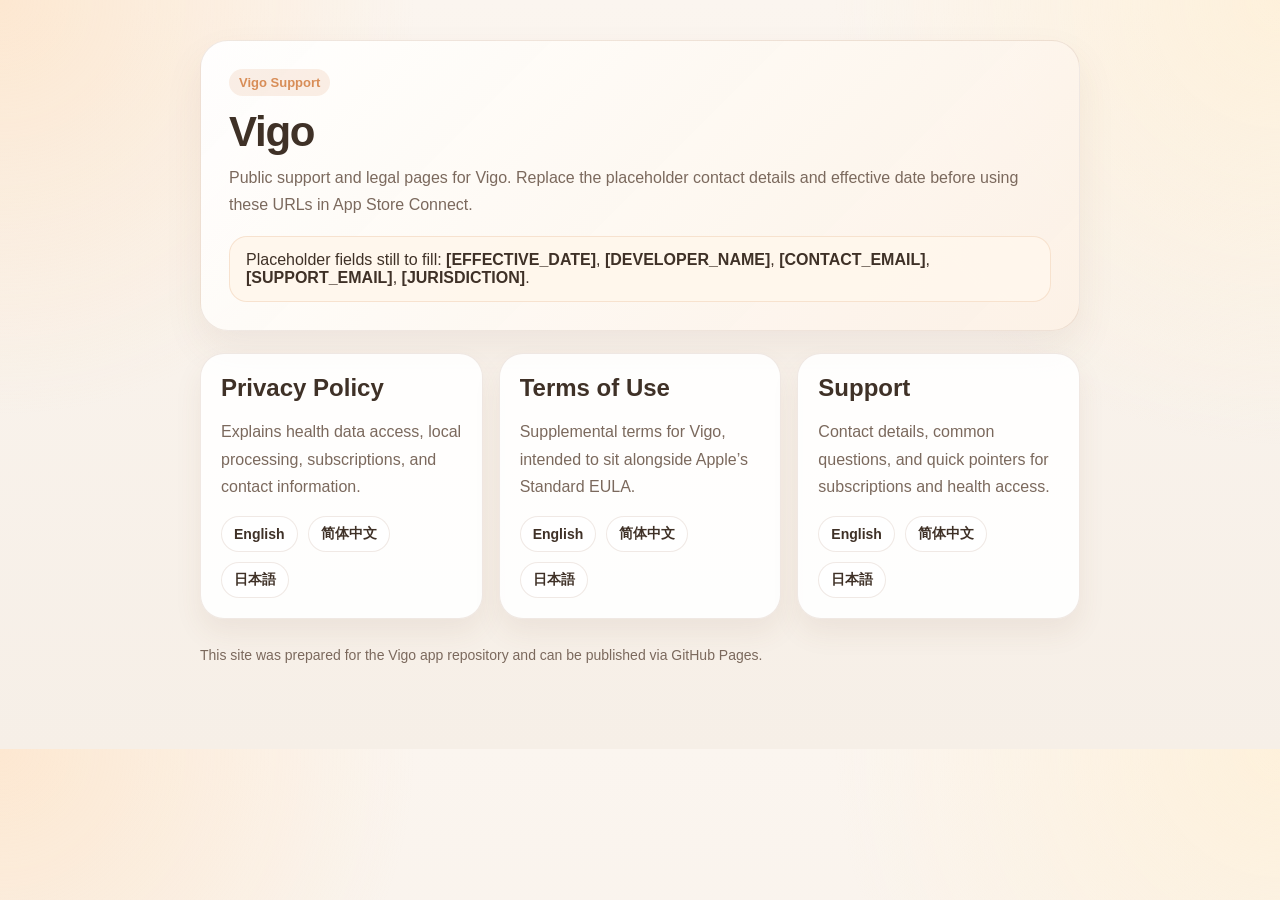
==== index.html @ 9619134c "Add Vigo legal and support pages" ====
<!doctype html>
<html lang="en">
<head>
  <meta charset="utf-8">
  <meta name="viewport" content="width=device-width, initial-scale=1">
  <title>Vigo Support</title>
  <link rel="stylesheet" href="/styles.css">
</head>
<body>
  <main class="shell">
    <section class="hero">
      <div class="tag">Vigo Support</div>
      <h1 class="brand">Vigo</h1>
      <p class="lead">Public support and legal pages for Vigo. Replace the placeholder contact details and effective date before using these URLs in App Store Connect.</p>
      <div class="notice">
        Placeholder fields still to fill: <strong>[EFFECTIVE_DATE]</strong>, <strong>[DEVELOPER_NAME]</strong>, <strong>[CONTACT_EMAIL]</strong>, <strong>[SUPPORT_EMAIL]</strong>, <strong>[JURISDICTION]</strong>.
      </div>
    </section>

    <section class="grid">
      <article class="card">
        <h2>Privacy Policy</h2>
        <p>Explains health data access, local processing, subscriptions, and contact information.</p>
        <div class="lang">
          <a class="pill" href="/privacy/en/">English</a>
          <a class="pill" href="/privacy/zh-cn/">简体中文</a>
          <a class="pill" href="/privacy/ja/">日本語</a>
        </div>
      </article>

      <article class="card">
        <h2>Terms of Use</h2>
        <p>Supplemental terms for Vigo, intended to sit alongside Apple’s Standard EULA.</p>
        <div class="lang">
          <a class="pill" href="/terms/en/">English</a>
          <a class="pill" href="/terms/zh-cn/">简体中文</a>
          <a class="pill" href="/terms/ja/">日本語</a>
        </div>
      </article>

      <article class="card">
        <h2>Support</h2>
        <p>Contact details, common questions, and quick pointers for subscriptions and health access.</p>
        <div class="lang">
          <a class="pill" href="/support/en/">English</a>
          <a class="pill" href="/support/zh-cn/">简体中文</a>
          <a class="pill" href="/support/ja/">日本語</a>
        </div>
      </article>
    </section>

    <p class="footer">This site was prepared for the Vigo app repository and can be published via GitHub Pages.</p>
  </main>
</body>
</html>
---- styles.css ----
:root {
  --bg: #f6efe7;
  --card: rgba(255, 255, 255, 0.88);
  --text: #3f3127;
  --muted: #7b695d;
  --accent: #d88d57;
  --accent-soft: rgba(216, 141, 87, 0.14);
  --border: rgba(170, 135, 109, 0.18);
  --shadow: rgba(109, 76, 52, 0.08);
}

* {
  box-sizing: border-box;
}

body {
  margin: 0;
  font-family: "Avenir Next", "PingFang SC", "Hiragino Sans", sans-serif;
  color: var(--text);
  background:
    radial-gradient(circle at top left, rgba(255, 216, 173, 0.45), transparent 28%),
    radial-gradient(circle at top right, rgba(255, 239, 211, 0.7), transparent 30%),
    linear-gradient(180deg, #fbf5ef 0%, #f6efe7 100%);
}

a {
  color: var(--accent);
  text-decoration: none;
}

a:hover {
  text-decoration: underline;
}

.shell {
  max-width: 920px;
  margin: 0 auto;
  padding: 40px 20px 72px;
}

.hero {
  padding: 28px;
  border-radius: 28px;
  background: linear-gradient(135deg, rgba(255,255,255,0.94), rgba(252,241,229,0.92));
  border: 1px solid var(--border);
  box-shadow: 0 18px 38px var(--shadow);
}

.brand {
  font-size: 42px;
  font-weight: 800;
  letter-spacing: -0.03em;
  margin: 0 0 8px;
}

.tag {
  display: inline-block;
  margin-bottom: 12px;
  padding: 6px 10px;
  border-radius: 999px;
  background: var(--accent-soft);
  color: var(--accent);
  font-size: 13px;
  font-weight: 700;
}

.lead {
  margin: 0;
  color: var(--muted);
  line-height: 1.7;
  font-size: 16px;
}

.grid {
  display: grid;
  grid-template-columns: repeat(auto-fit, minmax(220px, 1fr));
  gap: 16px;
  margin-top: 22px;
}

.card {
  padding: 20px;
  border-radius: 24px;
  background: var(--card);
  border: 1px solid var(--border);
  box-shadow: 0 14px 28px var(--shadow);
}

.card h2,
.card h3 {
  margin: 0 0 8px;
}

.card p,
.card li {
  color: var(--muted);
  line-height: 1.7;
}

.section {
  margin-top: 20px;
}

.lang {
  display: flex;
  flex-wrap: wrap;
  gap: 10px;
  margin-top: 12px;
}

.pill {
  display: inline-flex;
  align-items: center;
  gap: 8px;
  padding: 8px 12px;
  border-radius: 999px;
  background: rgba(255,255,255,0.72);
  border: 1px solid var(--border);
  color: var(--text);
  font-size: 14px;
  font-weight: 700;
}

.doc {
  margin-top: 20px;
  padding: 28px;
  border-radius: 28px;
  background: var(--card);
  border: 1px solid var(--border);
  box-shadow: 0 18px 38px var(--shadow);
}

.doc h1 {
  margin-top: 0;
  font-size: 34px;
}

.doc h2 {
  margin-top: 28px;
  font-size: 21px;
}

.doc p,
.doc li {
  line-height: 1.8;
  color: var(--muted);
}

.notice {
  margin-top: 18px;
  padding: 14px 16px;
  border-radius: 18px;
  background: rgba(255, 247, 236, 0.92);
  border: 1px solid rgba(216, 141, 87, 0.2);
  color: var(--text);
}

.footer {
  margin-top: 28px;
  color: var(--muted);
  font-size: 14px;
}

@media (max-width: 640px) {
  .shell {
    padding: 24px 16px 48px;
  }

  .hero,
  .doc {
    padding: 22px;
    border-radius: 24px;
  }

  .brand {
    font-size: 34px;
  }
}
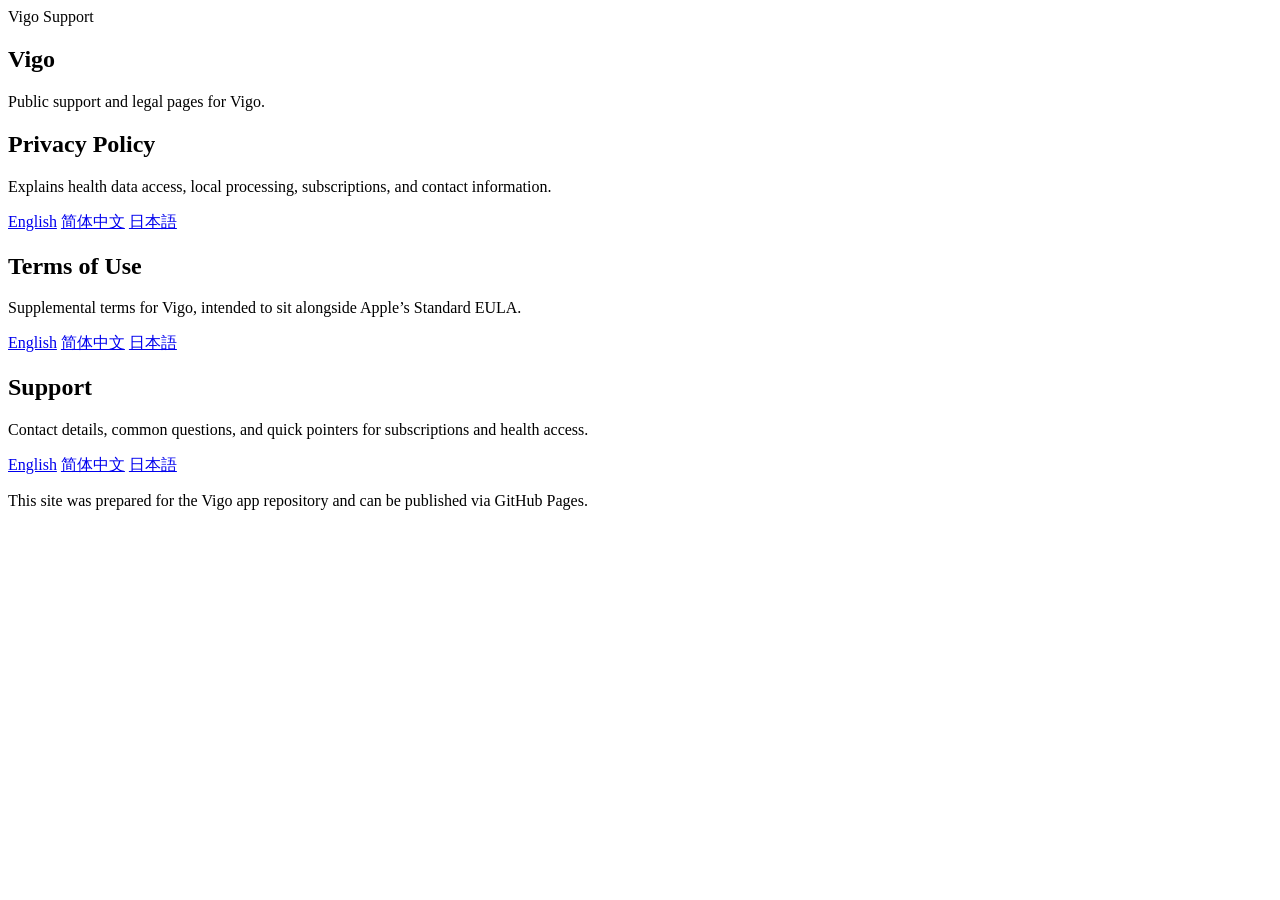
==== commit 5da89b22: "Fill legal details and fix GitHub Pages paths" ====
--- a/index.html
+++ b/index.html
@@ -4,17 +4,14 @@
   <meta charset="utf-8">
   <meta name="viewport" content="width=device-width, initial-scale=1">
   <title>Vigo Support</title>
-  <link rel="stylesheet" href="/styles.css">
+  <link rel="stylesheet" href="/Vigo-Support/styles.css">
 </head>
 <body>
   <main class="shell">
     <section class="hero">
       <div class="tag">Vigo Support</div>
       <h1 class="brand">Vigo</h1>
-      <p class="lead">Public support and legal pages for Vigo. Replace the placeholder contact details and effective date before using these URLs in App Store Connect.</p>
-      <div class="notice">
-        Placeholder fields still to fill: <strong>[EFFECTIVE_DATE]</strong>, <strong>[DEVELOPER_NAME]</strong>, <strong>[CONTACT_EMAIL]</strong>, <strong>[SUPPORT_EMAIL]</strong>, <strong>[JURISDICTION]</strong>.
-      </div>
+      <p class="lead">Public support and legal pages for Vigo.</p>
     </section>
 
     <section class="grid">
@@ -22,9 +19,9 @@
         <h2>Privacy Policy</h2>
         <p>Explains health data access, local processing, subscriptions, and contact information.</p>
         <div class="lang">
-          <a class="pill" href="/privacy/en/">English</a>
-          <a class="pill" href="/privacy/zh-cn/">简体中文</a>
-          <a class="pill" href="/privacy/ja/">日本語</a>
+          <a class="pill" href="/Vigo-Support/privacy/en/">English</a>
+          <a class="pill" href="/Vigo-Support/privacy/zh-cn/">简体中文</a>
+          <a class="pill" href="/Vigo-Support/privacy/ja/">日本語</a>
         </div>
       </article>
 
@@ -32,9 +29,9 @@
         <h2>Terms of Use</h2>
         <p>Supplemental terms for Vigo, intended to sit alongside Apple’s Standard EULA.</p>
         <div class="lang">
-          <a class="pill" href="/terms/en/">English</a>
-          <a class="pill" href="/terms/zh-cn/">简体中文</a>
-          <a class="pill" href="/terms/ja/">日本語</a>
+          <a class="pill" href="/Vigo-Support/terms/en/">English</a>
+          <a class="pill" href="/Vigo-Support/terms/zh-cn/">简体中文</a>
+          <a class="pill" href="/Vigo-Support/terms/ja/">日本語</a>
         </div>
       </article>
 
@@ -42,9 +39,9 @@
         <h2>Support</h2>
         <p>Contact details, common questions, and quick pointers for subscriptions and health access.</p>
         <div class="lang">
-          <a class="pill" href="/support/en/">English</a>
-          <a class="pill" href="/support/zh-cn/">简体中文</a>
-          <a class="pill" href="/support/ja/">日本語</a>
+          <a class="pill" href="/Vigo-Support/support/en/">English</a>
+          <a class="pill" href="/Vigo-Support/support/zh-cn/">简体中文</a>
+          <a class="pill" href="/Vigo-Support/support/ja/">日本語</a>
         </div>
       </article>
     </section>
